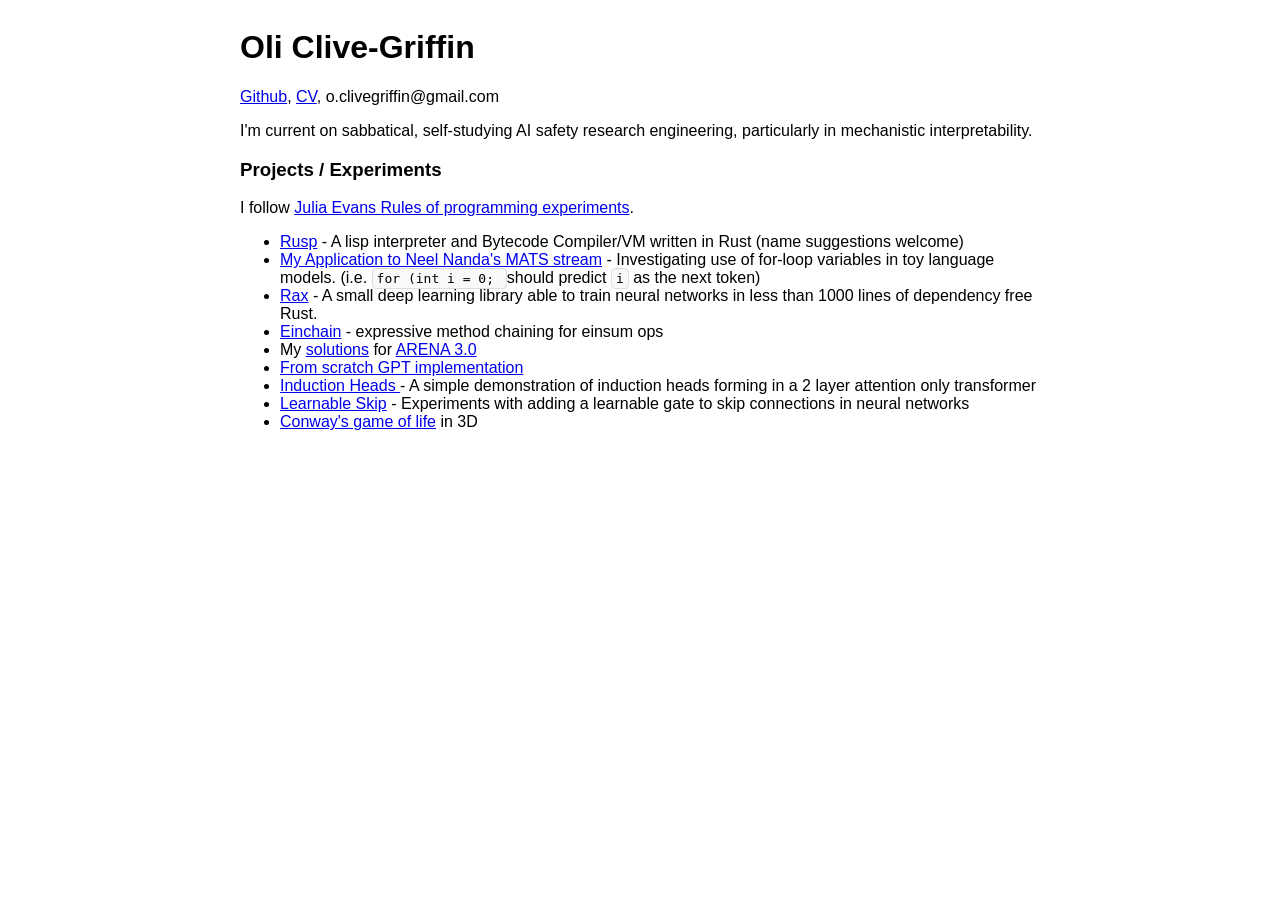
==== index.html @ 6358f4d0 "wip" ====
<!DOCTYPE html>
<html>

<head>
    <title>Oli Clive-Griffin</title>
    <meta name="viewport" content="width=device-width, initial-scale=1.0">
    <style>
        body {
            display: flex;
            justify-content: center;
            font-family: Arial, Helvetica, sans-serif
        }

        .container {
            width: 100%;
            max-width: 800px;
        }

        .code-inline {
            background-color: #f9f9f9;
            border: 1px solid #ddd;
            border-radius: 4px;
            padding: 2px 4px;
            font-family: monospace;
        }

        @media screen and (max-width: 768px) {
            .container {
                width: 100%;
                padding: 20px;
            }
        }
    </style>
</head>

<body>
    <div class="container">
        <h1>Oli Clive-Griffin</h1>
        <p>
            <a href="https://github.com/oli-clive-griffin">Github</a>,
            <a href="./pub/Oliver_Clive-Griffin_CV.pdf">CV</a>,
            o.clivegriffin@gmail.com
        </p>
        <p>
            I'm current on sabbatical, self-studying AI safety research engineering, particularly in mechanistic interpretability.
        </p>
        <h3>Projects / Experiments</h3>
        <p>I follow <a href="https://jvns.ca/blog/2017/01/04/rules-of-programming-experiments/">Julia Evans Rules of
                programming experiments</a>.</p>
        <ul>
            <li>
                <a href="https://github.com/oli-clive-griffin/rusp">Rusp</a> - A lisp interpreter and Bytecode
                Compiler/VM written in Rust (name suggestions welcome)
            </li>
            <li>
                <a href="https://docs.google.com/document/d/1zxH7eVnaIqCe8lV0tVrQvMqHesUPTQStsSooiArkPXg">My Application
                    to Neel Nanda's MATS stream</a> - Investigating use of for-loop
                variables in toy language models. (i.e. <span class="code-inline">for (int i = 0; </span> should predict
                <span class="code-inline">i</span> as the next token)
            </li>
            <li>
                <a href="https://github.com/oli-clive-griffin/rax">Rax</a> - A small deep learning library able to train neural networks in less than 1000 lines of dependency free Rust.
            </li>
            <li>
                <a href="https://github.com/oli-clive-griffin/einchain">Einchain</a> - expressive method chaining for
                einsum
                ops
            </li>
            <li>
                My <a href="https://github.com/oli-clive-griffin/ARENA_3.0">solutions</a> for <a
                    href="https://www.arena.education/">ARENA 3.0</a>
            </li>
            <li>
                <a href="https://github.com/oli-clive-griffin/transformer-from-scratch">
                    From scratch GPT implementation
                </a>
            </li>
            <li>
                <a href="https://github.com/oli-clive-griffin/induction_heads">
                    Induction Heads
                </a> - A simple demonstration of induction heads forming in a 2 layer attention only transformer
            </li>
            <li>
                <a href="https://github.com/oli-clive-griffin/learnable-skip">Learnable Skip</a> - Experiments with adding a
                learnable gate to skip connections in neural networks
            </li>
            <li>
                <a href="https://github.com/oli-clive-griffin/conway3d">Conway's game of life</a> in 3D
            </li>
        </ul>
    </div>
</body>

</html>
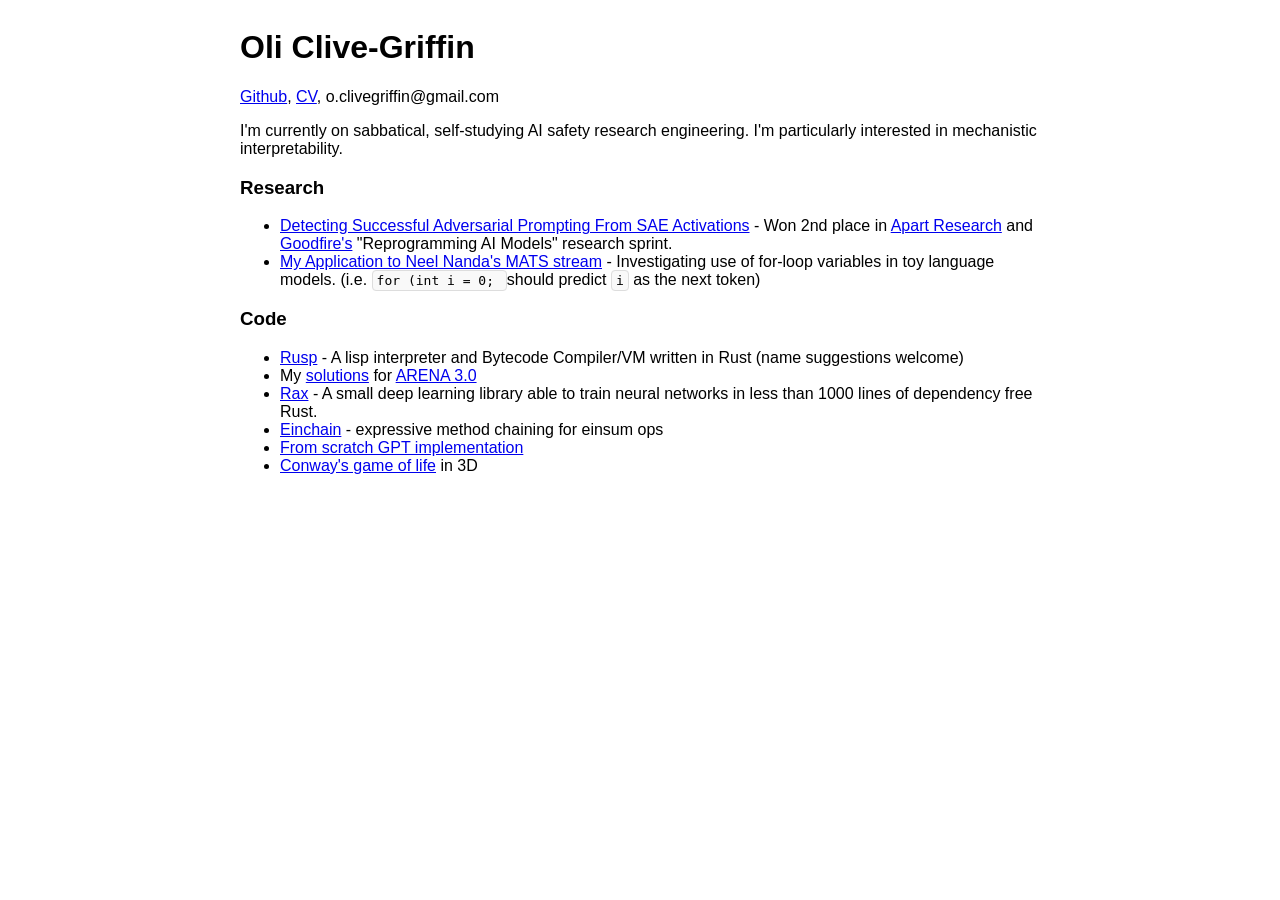
==== commit 8c093c82: "research vs code" ====
--- a/index.html
+++ b/index.html
@@ -42,15 +42,14 @@
             o.clivegriffin@gmail.com
         </p>
         <p>
-            I'm current on sabbatical, self-studying AI safety research engineering, particularly in mechanistic interpretability.
+            I'm currently on sabbatical, self-studying AI safety research engineering. I'm particularly interested in
+            mechanistic interpretability.
         </p>
-        <h3>Projects / Experiments</h3>
-        <p>I follow <a href="https://jvns.ca/blog/2017/01/04/rules-of-programming-experiments/">Julia Evans Rules of
-                programming experiments</a>.</p>
+        <h3>Research</h3>
         <ul>
             <li>
-                <a href="https://github.com/oli-clive-griffin/rusp">Rusp</a> - A lisp interpreter and Bytecode
-                Compiler/VM written in Rust (name suggestions welcome)
+                <a href="https://www.apartresearch.com/project/classification-on-latent-feature-activation-for-detecting-adversarial-prompt-vulnerabilities">Detecting Successful Adversarial Prompting From SAE Activations</a>
+                - Won 2nd place in <a href="https://www.apartresearch.com/">Apart Research</a> and <a href="https://goodfire.ai/">Goodfire's</a> "Reprogramming AI Models" research sprint.
             </li>
             <li>
                 <a href="https://docs.google.com/document/d/1zxH7eVnaIqCe8lV0tVrQvMqHesUPTQStsSooiArkPXg">My Application
@@ -58,24 +57,7 @@
                 variables in toy language models. (i.e. <span class="code-inline">for (int i = 0; </span> should predict
                 <span class="code-inline">i</span> as the next token)
             </li>
-            <li>
-                <a href="https://github.com/oli-clive-griffin/rax">Rax</a> - A small deep learning library able to train neural networks in less than 1000 lines of dependency free Rust.
-            </li>
-            <li>
-                <a href="https://github.com/oli-clive-griffin/einchain">Einchain</a> - expressive method chaining for
-                einsum
-                ops
-            </li>
-            <li>
-                My <a href="https://github.com/oli-clive-griffin/ARENA_3.0">solutions</a> for <a
-                    href="https://www.arena.education/">ARENA 3.0</a>
-            </li>
-            <li>
-                <a href="https://github.com/oli-clive-griffin/transformer-from-scratch">
-                    From scratch GPT implementation
-                </a>
-            </li>
-            <li>
+            <!-- <li>
                 <a href="https://github.com/oli-clive-griffin/induction_heads">
                     Induction Heads
                 </a> - A simple demonstration of induction heads forming in a 2 layer attention only transformer
@@ -83,6 +65,30 @@
             <li>
                 <a href="https://github.com/oli-clive-griffin/learnable-skip">Learnable Skip</a> - Experiments with adding a
                 learnable gate to skip connections in neural networks
+            </li> -->
+        </ul>
+
+        <h3>Code</h3>
+        <ul>
+            <li>
+                <a href="https://github.com/oli-clive-griffin/rusp">Rusp</a> - A lisp interpreter and Bytecode
+                Compiler/VM written in Rust (name suggestions welcome)
+            </li>
+            <li>
+                My <a href="https://github.com/oli-clive-griffin/ARENA_3.0">solutions</a> for <a
+                    href="https://www.arena.education/">ARENA 3.0</a>
+            </li>
+            <li>
+                <a href="https://github.com/oli-clive-griffin/rax">Rax</a> - A small deep learning library able to train neural networks in less than 1000 lines of dependency free Rust.
+            </li>
+            <li>
+                <a href="https://github.com/oli-clive-griffin/einchain">Einchain</a> - expressive method chaining for
+                einsum ops
+            </li>
+            <li>
+                <a href="https://github.com/oli-clive-griffin/transformer-from-scratch">
+                    From scratch GPT implementation
+                </a>
             </li>
             <li>
                 <a href="https://github.com/oli-clive-griffin/conway3d">Conway's game of life</a> in 3D
